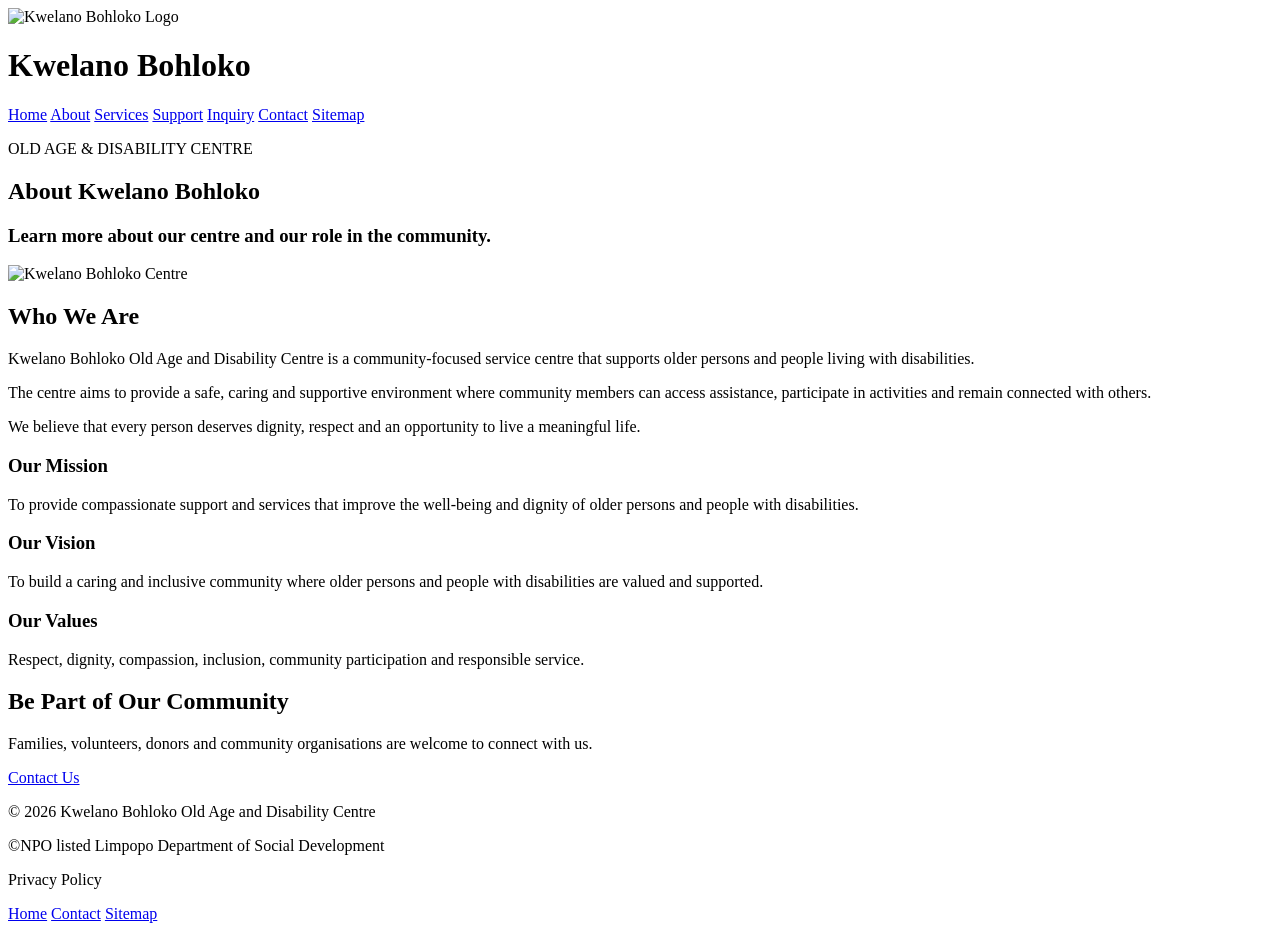
==== about.html @ 7919f712 "Add files via upload" ====
<!DOCTYPE html>
<html lang="en">
<head>
    <meta charset="UTF-8">
    <meta name="viewport" content="width=device-width, initial-scale=1.0">

    <title>Kwelano Bohloko | About Us</title>

    <link rel="stylesheet" href="css/style.css">
</head>

<body>

<header>

    <div class="logo-area">
        <img src="images/logo.png" alt="Kwelano Bohloko Logo">
        <h1>Kwelano Bohloko</h1>
    </div>

    <nav>
        <a href="index.html">Home</a>
        <a href="about.html" class="active">About</a>
        <a href="services.html">Services</a>
        <a href="support.html">Support</a>
        <a href="inquiry.html">Inquiry</a>
        <a href="contact.html">Contact</a>
        <a href="sitemap.html">Sitemap</a>
    </nav>

</header>


<main>

    </section>
<!-- HOME HERO WITH BACKGROUND IMAGE -->
    <section class="hero">

        <div class="hero-overlay"></div>

        <div class="hero-content">

            <p class="eyebrow">
                OLD AGE &amp; DISABILITY CENTRE
            </p>

            <h2>
               About Kwelano Bohloko
            </h2>

            <h3>
                Learn more about our centre and our role in the community.
            </h3>

        </div>

    </section>

    <section class="about-section">

        <div class="about-image">
            <!-- Add your own picture -->
            <img src="images/about.JPEG"
                 alt="Kwelano Bohloko Centre">
        </div>

        <div class="about-text">

            <h2>Who We Are</h2>

            <p>
                Kwelano Bohloko Old Age and Disability Centre is a
                community-focused service centre that supports older
                persons and people living with disabilities.
            </p>

            <p>
                The centre aims to provide a safe, caring and supportive
                environment where community members can access assistance,
                participate in activities and remain connected with others.
            </p>

            <p>
                We believe that every person deserves dignity, respect
                and an opportunity to live a meaningful life.
            </p>

        </div>

    </section>


    <section class="cards">

        <div class="card">
            <h3>Our Mission</h3>

            <p>
                To provide compassionate support and services that improve
                the well-being and dignity of older persons and people
                with disabilities.
            </p>
        </div>


        <div class="card">
            <h3>Our Vision</h3>

            <p>
                To build a caring and inclusive community where older
                persons and people with disabilities are valued and supported.
            </p>
        </div>


        <div class="card">
            <h3>Our Values</h3>

            <p>
                Respect, dignity, compassion, inclusion, community
                participation and responsible service.
            </p>
        </div>

    </section>


    <section class="call-action">

        <h2>Be Part of Our Community</h2>

        <p>
            Families, volunteers, donors and community organisations
            are welcome to connect with us.
        </p>

        <a href="contact.html" class="btn">Contact Us</a>

    </section>

</main>


<footer>

    <p>&copy; 2026 Kwelano Bohloko Old Age and Disability Centre</p>
    <p>&copy;NPO listed Limpopo Department of Social Development</p>
    <p> Privacy Policy </p>
    <div>
        <a href="index.html">Home</a>
        <a href="contact.html">Contact</a>
        <a href="sitemap.html">Sitemap</a>
    </div>

</footer>

</body>
</html>
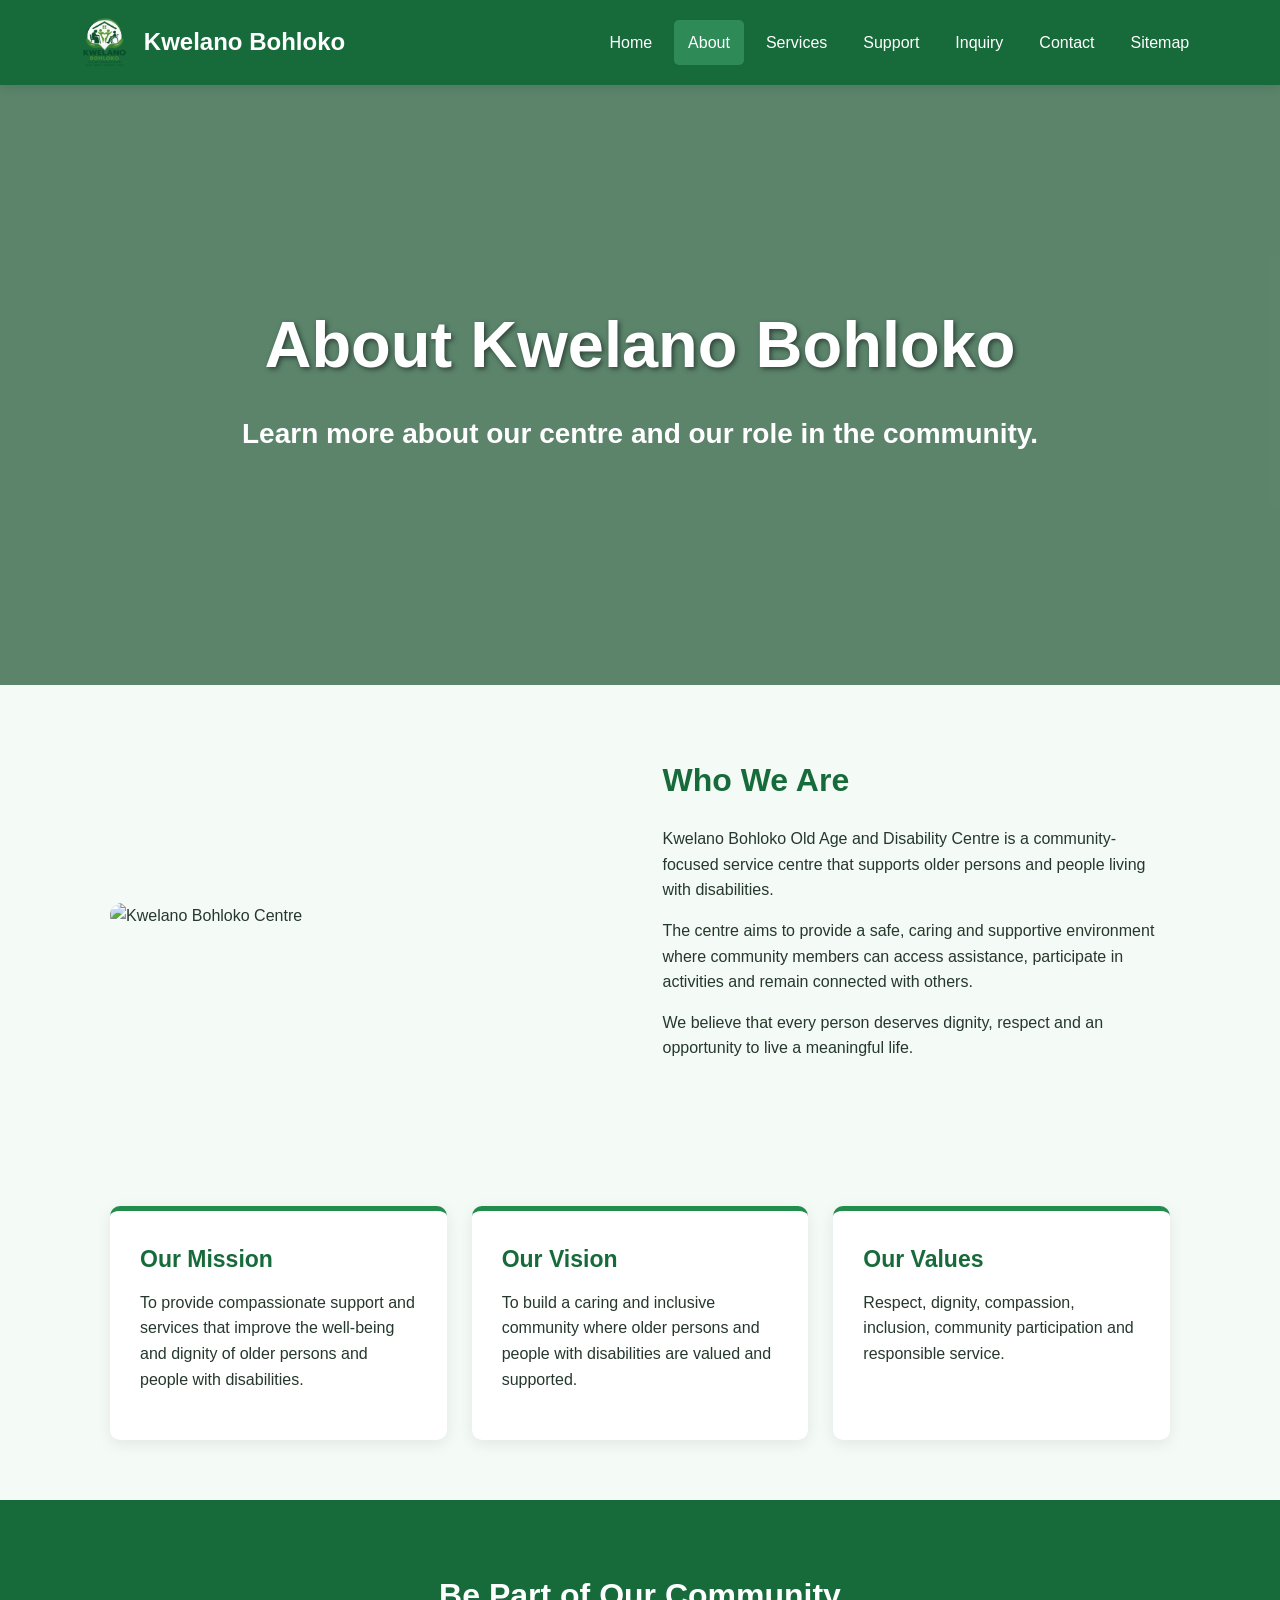
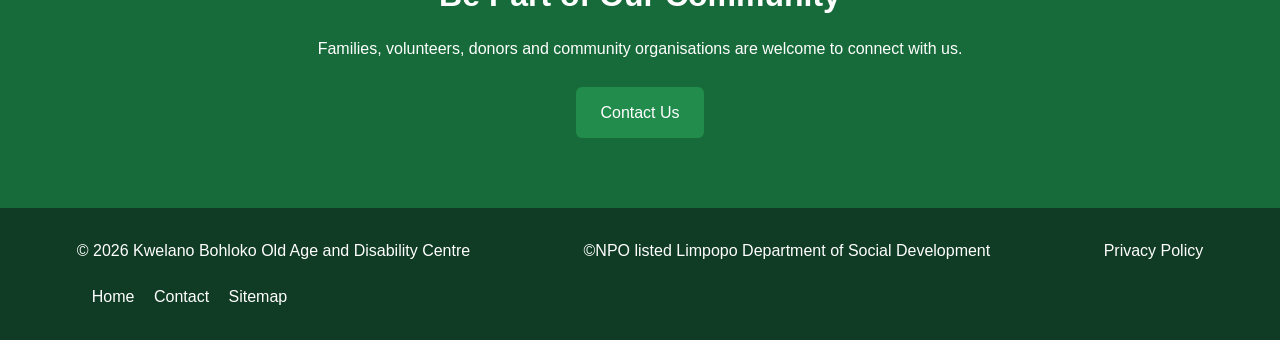
==== commit e87b7f72: "Add files via upload" ====
--- a/about.html
+++ b/about.html
@@ -41,11 +41,7 @@
         <div class="hero-overlay"></div>
 
         <div class="hero-content">
-
-            <p class="eyebrow">
-                OLD AGE &amp; DISABILITY CENTRE
-            </p>
-
+            
             <h2>
                About Kwelano Bohloko
             </h2>
--- a/css/style.css
+++ b/css/style.css
@@ -0,0 +1,965 @@
+/* ==============================
+   GENERAL SETTINGS
+   ============================== */
+
+* {
+    box-sizing: border-box;
+    margin: 0;
+    padding: 0;
+}
+
+body {
+    font-family: Arial, Helvetica, sans-serif;
+    background-color: #f4faf5;
+    color: #26382d;
+    line-height: 1.6;
+}
+
+
+/* ==============================
+   HEADER
+   ============================== */
+
+header {
+    background-color: #176b3a;
+    color: white;
+
+    display: flex;
+    justify-content: space-between;
+    align-items: center;
+
+    padding: 15px 6%;
+
+    flex-wrap: wrap;
+
+    box-shadow: 0 3px 10px rgba(0, 0, 0, 0.12);
+}
+
+
+.logo-area {
+    display: flex;
+    align-items: center;
+    gap: 12px;
+}
+
+
+.logo-area img {
+    width: 55px;
+    height: 55px;
+    object-fit: contain;
+}
+
+
+.logo-area h1 {
+    font-size: 24px;
+    color: white;
+}
+
+
+/* ==============================
+   NAVIGATION
+   ============================== */
+
+nav {
+    display: flex;
+    gap: 8px;
+    flex-wrap: wrap;
+}
+
+
+nav a {
+    color: white;
+
+    text-decoration: none;
+
+    padding: 10px 14px;
+
+    border-radius: 5px;
+
+    transition: 0.3s;
+}
+
+
+nav a:hover,
+nav a.active {
+    background-color: #2e8b57;
+}
+
+
+/* ==============================
+   HOME HERO
+   ============================== */
+
+.hero {
+
+    min-height: 600px;
+
+    position: relative;
+
+    display: flex;
+
+    align-items: center;
+
+    justify-content: center;
+
+    text-align: center;
+
+    padding: 80px 20px;
+
+    /* YOUR HOME PAGE PICTURE */
+    background-image: url("../images/home.JPEG");
+
+    background-size: cover;
+
+    background-position: center;
+
+    background-repeat: no-repeat;
+}
+
+
+/* Dark green layer over picture */
+
+.hero-overlay {
+
+    position: absolute;
+
+    top: 0;
+    left: 0;
+
+    width: 100%;
+    height: 100%;
+
+    background-color: rgba(10, 70, 35, 0.65);
+}
+
+
+/* Content appears above image */
+
+.hero-content {
+
+    position: relative;
+
+    z-index: 2;
+
+    max-width: 900px;
+
+    color: white;
+}
+
+
+.eyebrow {
+
+    font-size: 15px;
+
+    font-weight: bold;
+
+    letter-spacing: 3px;
+
+    margin-bottom: 15px;
+
+    color: #c9f0d2;
+}
+
+
+.hero-content h2 {
+
+    font-size: 65px;
+
+    color: white;
+
+    margin-bottom: 15px;
+
+    text-shadow:
+        2px 2px 5px rgba(0, 0, 0, 0.5);
+}
+
+
+.hero-content h3 {
+
+    font-size: 28px;
+
+    margin-bottom: 20px;
+
+    color: white;
+}
+
+
+.hero-content p {
+
+    font-size: 20px;
+
+    max-width: 750px;
+
+    margin: 0 auto 30px;
+}
+
+
+/* ==============================
+   BUTTONS
+   ============================== */
+
+.btn {
+
+    display: inline-block;
+
+    background-color: #218c4b;
+
+    color: white;
+
+    text-decoration: none;
+
+    border: none;
+
+    padding: 13px 24px;
+
+    border-radius: 6px;
+
+    font-size: 16px;
+
+    cursor: pointer;
+
+    transition: 0.3s;
+}
+
+
+.btn:hover {
+
+    background-color: #12582f;
+
+    transform: translateY(-2px);
+}
+
+
+.btn.secondary {
+
+    background-color: #ffffff;
+
+    color: #176b3a;
+}
+
+
+.btn.secondary:hover {
+
+    background-color: #dff2e4;
+}
+
+
+.hero-buttons {
+
+    display: flex;
+
+    justify-content: center;
+
+    gap: 12px;
+
+    flex-wrap: wrap;
+}
+
+
+/* ==============================
+   WELCOME SECTION
+   ============================== */
+
+.welcome {
+
+    max-width: 900px;
+
+    margin: auto;
+
+    padding: 70px 20px;
+
+    text-align: center;
+}
+
+
+.welcome h2 {
+
+    color: #176b3a;
+
+    font-size: 34px;
+
+    margin-bottom: 20px;
+}
+
+
+.welcome p {
+
+    margin-bottom: 15px;
+
+    font-size: 17px;
+}
+
+
+/* ==============================
+   PAGE HEADER
+   ============================== */
+
+.page-header {
+
+    text-align: center;
+
+    padding: 70px 20px;
+
+    background-color: #dff2e4;
+}
+
+
+.page-header h2 {
+
+    font-size: 40px;
+
+    color: #176b3a;
+
+    margin-bottom: 10px;
+}
+
+
+.page-header p {
+
+    font-size: 18px;
+}
+
+
+/* ==============================
+   CARDS
+   ============================== */
+
+.cards {
+
+    max-width: 1100px;
+
+    margin: auto;
+
+    padding: 60px 20px;
+
+    display: grid;
+
+    grid-template-columns:
+        repeat(3, 1fr);
+
+    gap: 25px;
+}
+
+
+.card {
+
+    background-color: white;
+
+    padding: 30px;
+
+    border-radius: 10px;
+
+    box-shadow:
+        0 4px 15px rgba(0, 0, 0, 0.08);
+
+    border-top: 5px solid #218c4b;
+
+    transition: 0.3s;
+}
+
+
+.card:hover {
+
+    transform: translateY(-5px);
+
+    box-shadow:
+        0 8px 20px rgba(0, 0, 0, 0.12);
+}
+
+
+.card h3 {
+
+    color: #176b3a;
+
+    font-size: 23px;
+
+    margin-bottom: 12px;
+}
+
+
+.card p {
+
+    margin-bottom: 18px;
+}
+
+
+.card a {
+
+    color: #218c4b;
+
+    font-weight: bold;
+
+    text-decoration: none;
+}
+
+
+.card a:hover {
+
+    text-decoration: underline;
+}
+
+
+.card-icon {
+
+    font-size: 25px;
+
+    font-weight: bold;
+
+    color: #218c4b;
+
+    margin-bottom: 10px;
+}
+
+
+/* ==============================
+   ABOUT SECTION
+   ============================== */
+
+.about-section {
+
+    max-width: 1100px;
+
+    margin: auto;
+
+    padding: 70px 20px;
+
+    display: grid;
+
+    grid-template-columns: 1fr 1fr;
+
+    gap: 45px;
+
+    align-items: center;
+}
+
+
+.about-image img {
+
+    width: 100%;
+
+    height: 350px;
+
+    object-fit: cover;
+
+    border-radius: 12px;
+}
+
+
+.about-text h2 {
+
+    color: #176b3a;
+
+    font-size: 32px;
+
+    margin-bottom: 20px;
+}
+
+
+.about-text p {
+
+    margin-bottom: 15px;
+}
+
+
+/* ==============================
+   CALL TO ACTION
+   ============================== */
+
+.call-action {
+
+    text-align: center;
+
+    padding: 70px 20px;
+
+    background-color: #176b3a;
+
+    color: white;
+}
+
+
+.call-action h2 {
+
+    font-size: 32px;
+
+    margin-bottom: 15px;
+}
+
+
+.call-action p {
+
+    max-width: 700px;
+
+    margin: 0 auto 25px;
+}
+
+
+/* ==============================
+   SUPPORT MESSAGE
+   ============================== */
+
+.support-message {
+
+    max-width: 900px;
+
+    margin: 20px auto 70px;
+
+    padding: 45px 25px;
+
+    text-align: center;
+
+    background-color: #dff2e4;
+
+    border-radius: 10px;
+}
+
+
+.support-message h2 {
+
+    color: #176b3a;
+
+    margin-bottom: 15px;
+}
+
+
+/* ==============================
+   FORM
+   ============================== */
+
+.form-section {
+
+    max-width: 750px;
+
+    margin: auto;
+
+    padding: 60px 20px;
+}
+
+
+form {
+
+    background-color: white;
+
+    padding: 35px;
+
+    border-radius: 10px;
+
+    box-shadow:
+        0 4px 15px rgba(0, 0, 0, 0.08);
+}
+
+
+label {
+
+    display: block;
+
+    font-weight: bold;
+
+    margin-bottom: 6px;
+
+    color: #176b3a;
+}
+
+
+input,
+select,
+textarea {
+
+    width: 100%;
+
+    padding: 13px;
+
+    margin-bottom: 20px;
+
+    border: 1px solid #b8d5c0;
+
+    border-radius: 5px;
+
+    font-family: inherit;
+
+    font-size: 16px;
+}
+
+
+input:focus,
+select:focus,
+textarea:focus {
+
+    outline: none;
+
+    border-color: #218c4b;
+
+    box-shadow:
+        0 0 0 2px rgba(33, 140, 75, 0.2);
+}
+
+
+textarea {
+
+    resize: vertical;
+}
+
+
+button {
+
+    font-family: inherit;
+}
+
+
+/* ==============================
+   NOTICE
+   ============================== */
+
+.notice {
+
+    max-width: 750px;
+
+    margin: 0 auto 60px;
+
+    padding: 25px;
+
+    background-color: #e8f6eb;
+
+    border-left: 5px solid #218c4b;
+
+    border-radius: 5px;
+}
+
+
+.notice h3 {
+
+    color: #176b3a;
+
+    margin-bottom: 8px;
+}
+
+
+/* ==============================
+   CONTACT
+   ============================== */
+
+.contact-grid {
+
+    max-width: 1100px;
+
+    margin: auto;
+
+    padding: 60px 20px;
+
+    display: grid;
+
+    grid-template-columns:
+        repeat(3, 1fr);
+
+    gap: 25px;
+}
+
+
+.contact-card {
+
+    background-color: white;
+
+    padding: 30px;
+
+    text-align: center;
+
+    border-radius: 10px;
+
+    box-shadow:
+        0 4px 15px rgba(0, 0, 0, 0.08);
+}
+
+
+.contact-card h3 {
+
+    color: #176b3a;
+
+    font-size: 24px;
+
+    margin-bottom: 15px;
+}
+
+
+.contact-card a {
+
+    display: inline-block;
+
+    margin-top: 15px;
+
+    color: #218c4b;
+
+    font-weight: bold;
+
+    text-decoration: none;
+}
+
+
+.contact-bottom {
+
+    text-align: center;
+
+    padding: 60px 20px;
+
+    background-color: #dff2e4;
+}
+
+
+.contact-bottom h2 {
+
+    color: #176b3a;
+
+    margin-bottom: 10px;
+}
+
+
+.contact-bottom p {
+
+    margin-bottom: 20px;
+}
+
+
+/* ==============================
+   SITEMAP
+   ============================== */
+
+.sitemap {
+
+    max-width: 900px;
+
+    margin: auto;
+
+    padding: 60px 20px;
+
+    display: grid;
+
+    grid-template-columns:
+        repeat(2, 1fr);
+
+    gap: 20px;
+}
+
+
+.sitemap-item {
+
+    background-color: white;
+
+    padding: 25px;
+
+    border-left: 5px solid #218c4b;
+
+    border-radius: 6px;
+
+    box-shadow:
+        0 3px 12px rgba(0, 0, 0, 0.07);
+}
+
+
+.sitemap-item h3 {
+
+    margin-bottom: 8px;
+}
+
+
+.sitemap-item a {
+
+    color: #176b3a;
+
+    text-decoration: none;
+}
+
+
+.sitemap-item a:hover {
+
+    text-decoration: underline;
+}
+
+
+/* ==============================
+   FOOTER
+   ============================== */
+
+footer {
+
+    background-color: #103b24;
+
+    color: white;
+
+    padding: 30px 6%;
+
+    display: flex;
+
+    justify-content: space-between;
+
+    align-items: center;
+
+    gap: 20px;
+
+    flex-wrap: wrap;
+}
+
+
+footer a {
+
+    color: white;
+
+    text-decoration: none;
+
+    margin-left: 15px;
+}
+
+
+footer a:hover {
+
+    color: #8ed39e;
+}
+
+
+/* ==============================
+   RESPONSIVE DESIGN
+   ============================== */
+
+@media (max-width: 900px) {
+
+    header {
+
+        justify-content: center;
+
+        gap: 15px;
+    }
+
+
+    nav {
+
+        justify-content: center;
+    }
+
+
+    .hero {
+
+        min-height: 550px;
+    }
+
+
+    .hero-content h2 {
+
+        font-size: 48px;
+    }
+
+
+    .hero-content h3 {
+
+        font-size: 23px;
+    }
+
+
+    .cards {
+
+        grid-template-columns:
+            repeat(2, 1fr);
+    }
+
+
+    .about-section {
+
+        grid-template-columns: 1fr;
+    }
+
+
+    .contact-grid {
+
+        grid-template-columns:
+            repeat(2, 1fr);
+    }
+
+}
+
+
+@media (max-width: 600px) {
+
+    .logo-area h1 {
+
+        font-size: 20px;
+    }
+
+
+    nav {
+
+        flex-direction: column;
+
+        width: 100%;
+
+        text-align: center;
+    }
+
+
+    nav a {
+
+        width: 100%;
+    }
+
+
+    .hero {
+
+        min-height: 600px;
+
+        padding: 40px 20px;
+    }
+
+
+    .hero-content h2 {
+
+        font-size: 40px;
+    }
+
+
+    .hero-content h3 {
+
+        font-size: 20px;
+    }
+
+
+    .hero-content p {
+
+        font-size: 17px;
+    }
+
+
+    .cards {
+
+        grid-template-columns: 1fr;
+    }
+
+
+    .contact-grid {
+
+        grid-template-columns: 1fr;
+    }
+
+
+    .sitemap {
+
+        grid-template-columns: 1fr;
+    }
+
+
+    form {
+
+        padding: 25px 20px;
+    }
+
+
+    footer {
+
+        text-align: center;
+
+        justify-content: center;
+    }
+
+
+    footer a {
+
+        display: inline-block;
+
+        margin: 5px;
+    }
+
+}
